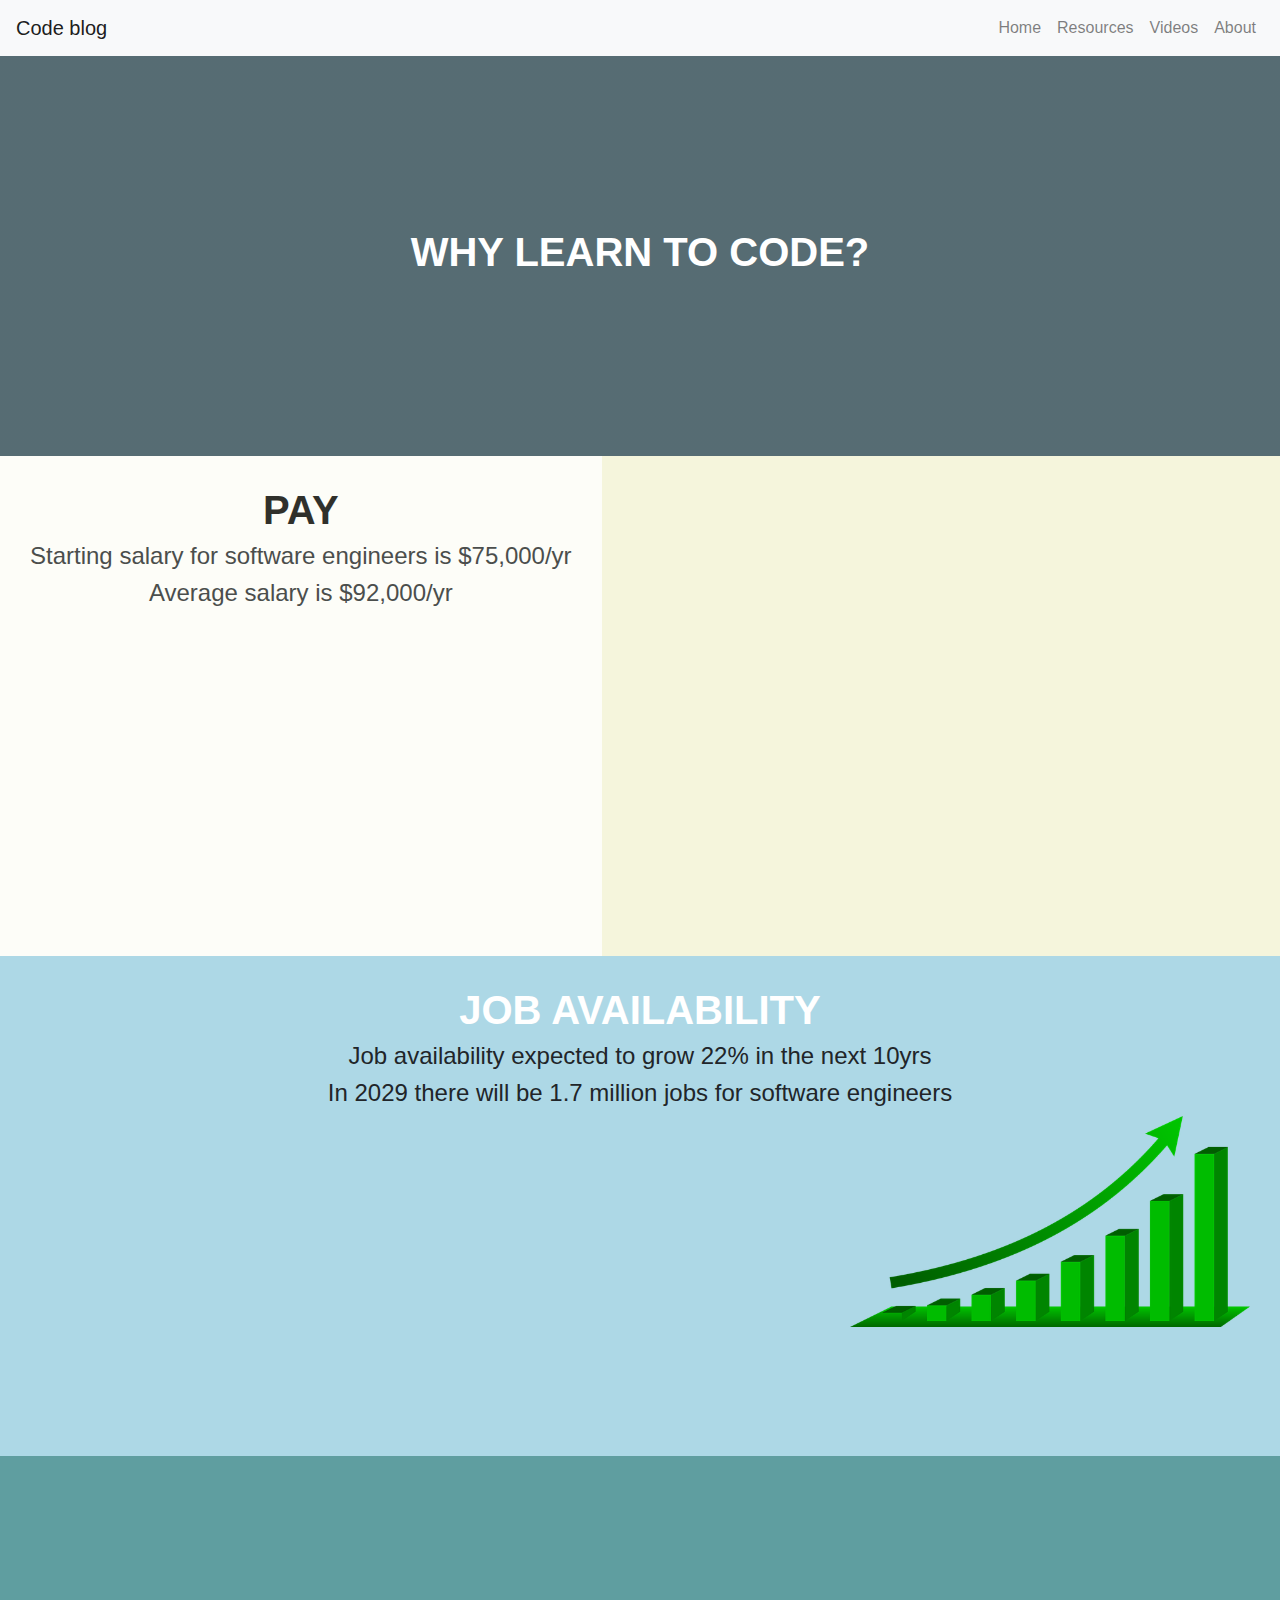
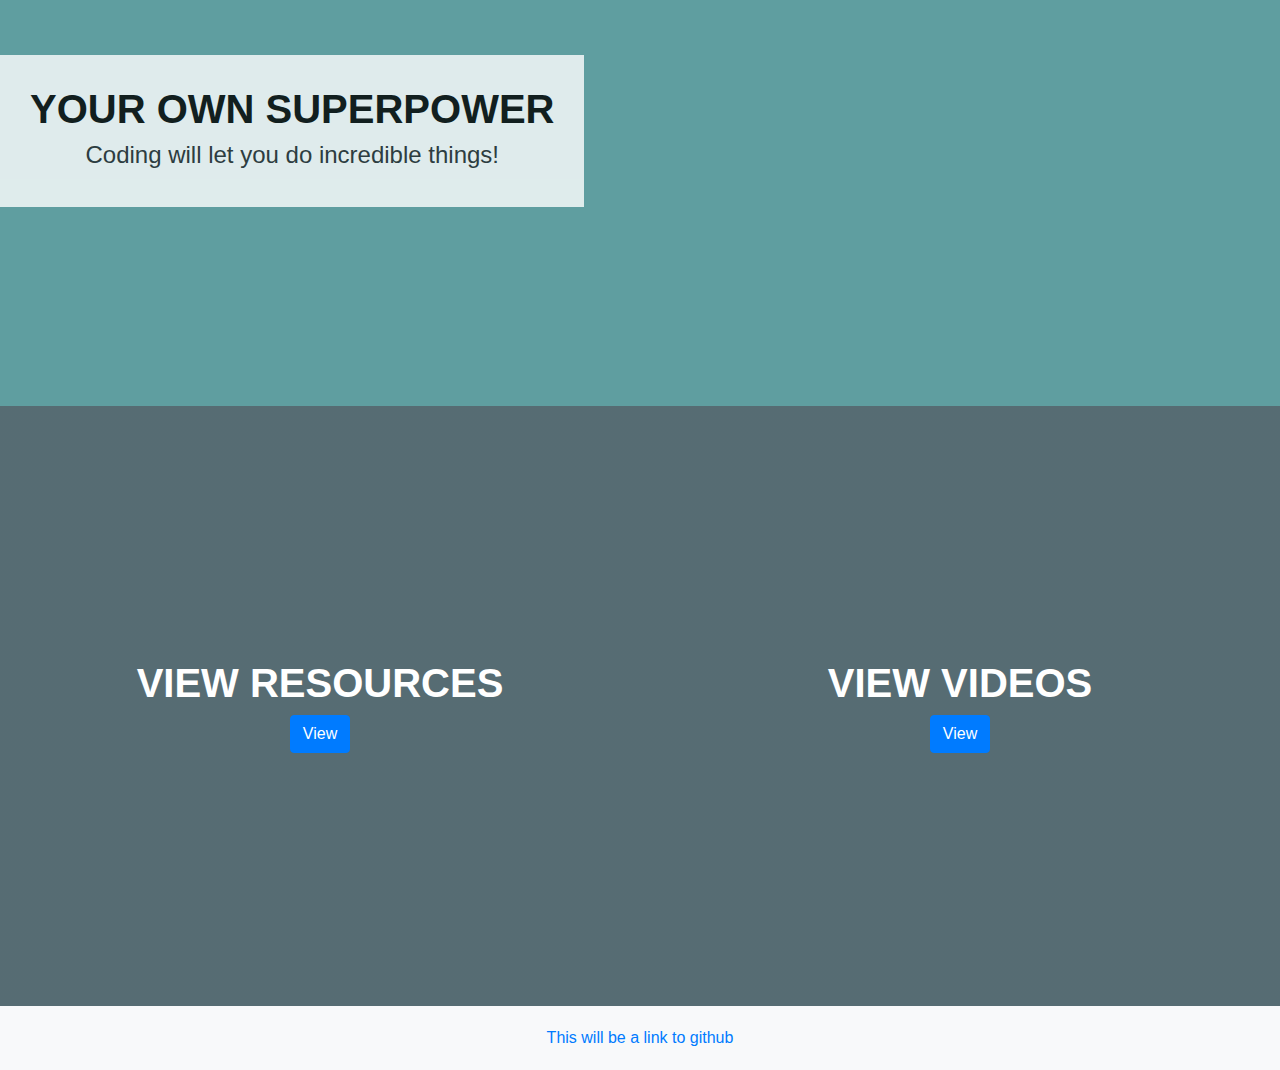
==== index.html @ 33748689 "add files" ====
<!DOCTYPE html>
<html lang="en">
<head>
    <meta charset="UTF-8">
    <meta name="viewport" content="width=device-width, initial-scale=1.0">
    <title>Code blog</title>
    <link rel="stylesheet" href="https://maxcdn.bootstrapcdn.com/bootstrap/4.0.0/css/bootstrap.min.css" integrity="sha384-Gn5384xqQ1aoWXA+058RXPxPg6fy4IWvTNh0E263XmFcJlSAwiGgFAW/dAiS6JXm" crossorigin="anonymous">
    <link rel="stylesheet" href="styles.css">
</head>
<body>

    <nav class="navbar navbar-expand-lg navbar-light bg-light">
        <a class="navbar-brand" href="#">Code blog</a>
        <button class="navbar-toggler" type="button" data-toggle="collapse" data-target="#navbarSupportedContent" aria-controls="navbarSupportedContent" aria-expanded="false" aria-label="Toggle navigation">
          <span class="navbar-toggler-icon"></span>
        </button>
      
        <div class="collapse navbar-collapse" id="navbarSupportedContent">
          <ul class="navbar-nav ml-auto">
            
            <li class="nav-item">
                <a class="nav-link" href="index.html">Home</a>
              </li>

            <li class="nav-item">
              <a class="nav-link" href="Resources.html">Resources</a>
            </li>
            <li class="nav-item">
                <a class="nav-link" href="videos.html">Videos</a>
              </li>
              <li class="nav-item">
                <a class="nav-link" href="About.html">About</a>
              </li>
           

          </ul>
  
        </div>
      </nav>


    <div id="top">
        <h2>Why learn to code?</h2> 
        <!-- <img id ="arrow" src="/imgs/down-arrow.png" alt=""> -->
    </div>


    <div id = "pay">
        <div class="content">
            <h2>Pay</h2>
            <h4>Starting salary for software engineers is $75,000/yr</h4>
            <h4>Average salary is $92,000/yr</h4>
        </div>
    </div>

    <div id =availability>
        
            <h2>Job availability</h2>
            <h4>Job availability expected to grow 22% in the next 10yrs</h4>
            <h4>In 2029 there will be 1.7 million jobs for software engineers</h4>
            <img id="growth" src="/imgs/growth.png" alt="">
    </div>

    <div id="super"> 
        <div class="content"> <h2>Your own superpower</h2>
            <h4>Coding will let you do incredible things!</h4></div>
       
    </div>
    

    <div id=toView>
        <div id="viewResources">
            <h2>View resources</h2>
            <a href="/Resources.html"><button id="btn" type="button" class="btn btn-primary">View</button></a>
            
        </div>
    
        <div id="viewVideos">
            <h2>View videos</h2>
            <a href="/videos.html"><button id="btn" type="button" class="btn btn-primary">View</button></a>
        </div>
    </div>
 






<footer>
    <a href="#">This will be a link to github</a>
</footer>

    <script src="https://code.jquery.com/jquery-3.2.1.slim.min.js" integrity="sha384-KJ3o2DKtIkvYIK3UENzmM7KCkRr/rE9/Qpg6aAZGJwFDMVNA/GpGFF93hXpG5KkN" crossorigin="anonymous"></script>
    <script src="https://cdnjs.cloudflare.com/ajax/libs/popper.js/1.12.9/umd/popper.min.js" integrity="sha384-ApNbgh9B+Y1QKtv3Rn7W3mgPxhU9K/ScQsAP7hUibX39j7fakFPskvXusvfa0b4Q" crossorigin="anonymous"></script>
    <script src="https://maxcdn.bootstrapcdn.com/bootstrap/4.0.0/js/bootstrap.min.js" integrity="sha384-JZR6Spejh4U02d8jOt6vLEHfe/JQGiRRSQQxSfFWpi1MquVdAyjUar5+76PVCmYl" crossorigin="anonymous"></script>
</body>
</html>
---- styles.css ----
/* all pages */
body {
    margin: 0;
    background-color: lightblue;
    text-align: center;
}


footer {
    padding: 20px;
    background-color: #F8F9FA;
    text-align: center;
  }

/*Homepage*/
#top {

    height: 400px;
    background-image: 
    linear-gradient(
        rgba(0, 0, 0, 0.5),
        rgba(0, 0, 0, 0.5)
      ),
    url("https://cdn.pixabay.com/photo/2016/02/19/11/19/computer-1209641__340.jpg");
    background-position: center; 
    background-repeat: no-repeat; 
    background-size: cover; 

    display: flex;
    justify-content: center;
    align-items: center;
    /*flex-direction: column;*/
    flex-wrap: wrap;

    
}

h2 {
    font-family: 'Roboto', sans-serif;
    font-weight: 700;
    color: white;
    text-transform: uppercase;
    
    font-size: 2.5rem;

}

#arrow {
    background-color: white;
    border-radius: 100%;
    width: 50px;
    display: flex;
    align-self: flex-end;
    justify-self: center;
}


#pay {
    height: 500px;
    background-color: beige;
    background-image: url("https://cdn.pixabay.com/photo/2014/10/23/10/10/dollar-499481_960_720.jpg");
    display: flex;
    align-self: center ;
}
.content{
    background-color: white;
    opacity: 0.8;

    padding: 30px;

}

.content h2 {
    color: black;

}

#availability {
    height: 500px;
    padding: 30px;

}
#growth {
    width: 400px;
  }

  #super {
      height: 550px;
      background-color: cadetblue;
      background-image: url("https://img.icons8.com/officexs/2x/superman.png");
      display: flex;
      align-items: center;
  }




  
/*media queries*/
@media only screen and (max-width: 430px) {
    body {
      text-align: center;
    }

    #growth {
        width: 200px;
      }
      #cpu {
        width: 300px;
    }
  }

/* Desktop Styles */
@media only screen and (min-width: 961px) {
    body {
    }
    #growth {
        display: float;
        float: right;
      }
      #viewResources, #viewVideos, #free, #paid {
        height: 600px;
        width: 50%;
    }
    #toView, #websites {
        display: flex;
        flex-direction: row;
    }

  }
  


/*about page*/
  #gettingStarted {
      text-align: center;
      padding: 80px 30px;
  }

  #viewResources, #viewVideos {
      height: 600px;
      display: flex;
      justify-content: center;
      align-items: center;
      flex-direction: column;
    }

    #viewResources {
        background-image: linear-gradient(
            rgba(0, 0, 0, 0.5),
            rgba(0, 0, 0, 0.5)
          ),url("https://cdn.pixabay.com/photo/2017/07/02/09/03/books-2463779_960_720.jpg");
        background-position: center;
        background-repeat: no-repeat;

    }

    #viewVideos {
        background-image: linear-gradient(
            rgba(0, 0, 0, 0.5),
            rgba(0, 0, 0, 0.5)
          ),url("https://cdn.pixabay.com/photo/2015/01/21/14/14/apple-606761_960_720.jpg");
        background-position: center;
        background-repeat: no-repeat;

    }

/*resources page */


#free, #paid {
    height: 400px;
    display: flex;
    align-items: center;
    flex-direction: column;
  }


  .bigText {
      font-size: 30px;
  }

  #websites {
      margin-top: 50px;
  }

  h1 {
      margin: 20px;
  }




/*videos*/
/*media queries*/
@media only screen and (max-width: 430px) {
  iframe {
    width: 310;
    height: 300;
    margin: 20px 0;
  }
}

/* Tablet Styles */
@media only screen and (min-width: 401px) and (max-width: 960px) {
  iframe {
  width: 500px;
  height: 285px;
  margin: 30px;
  }
}


/* Desktop Styles */
@media only screen and (min-width: 961px) {
iframe {
  width: 500px;
  height: 280px;
  margin: 30px;
}
}
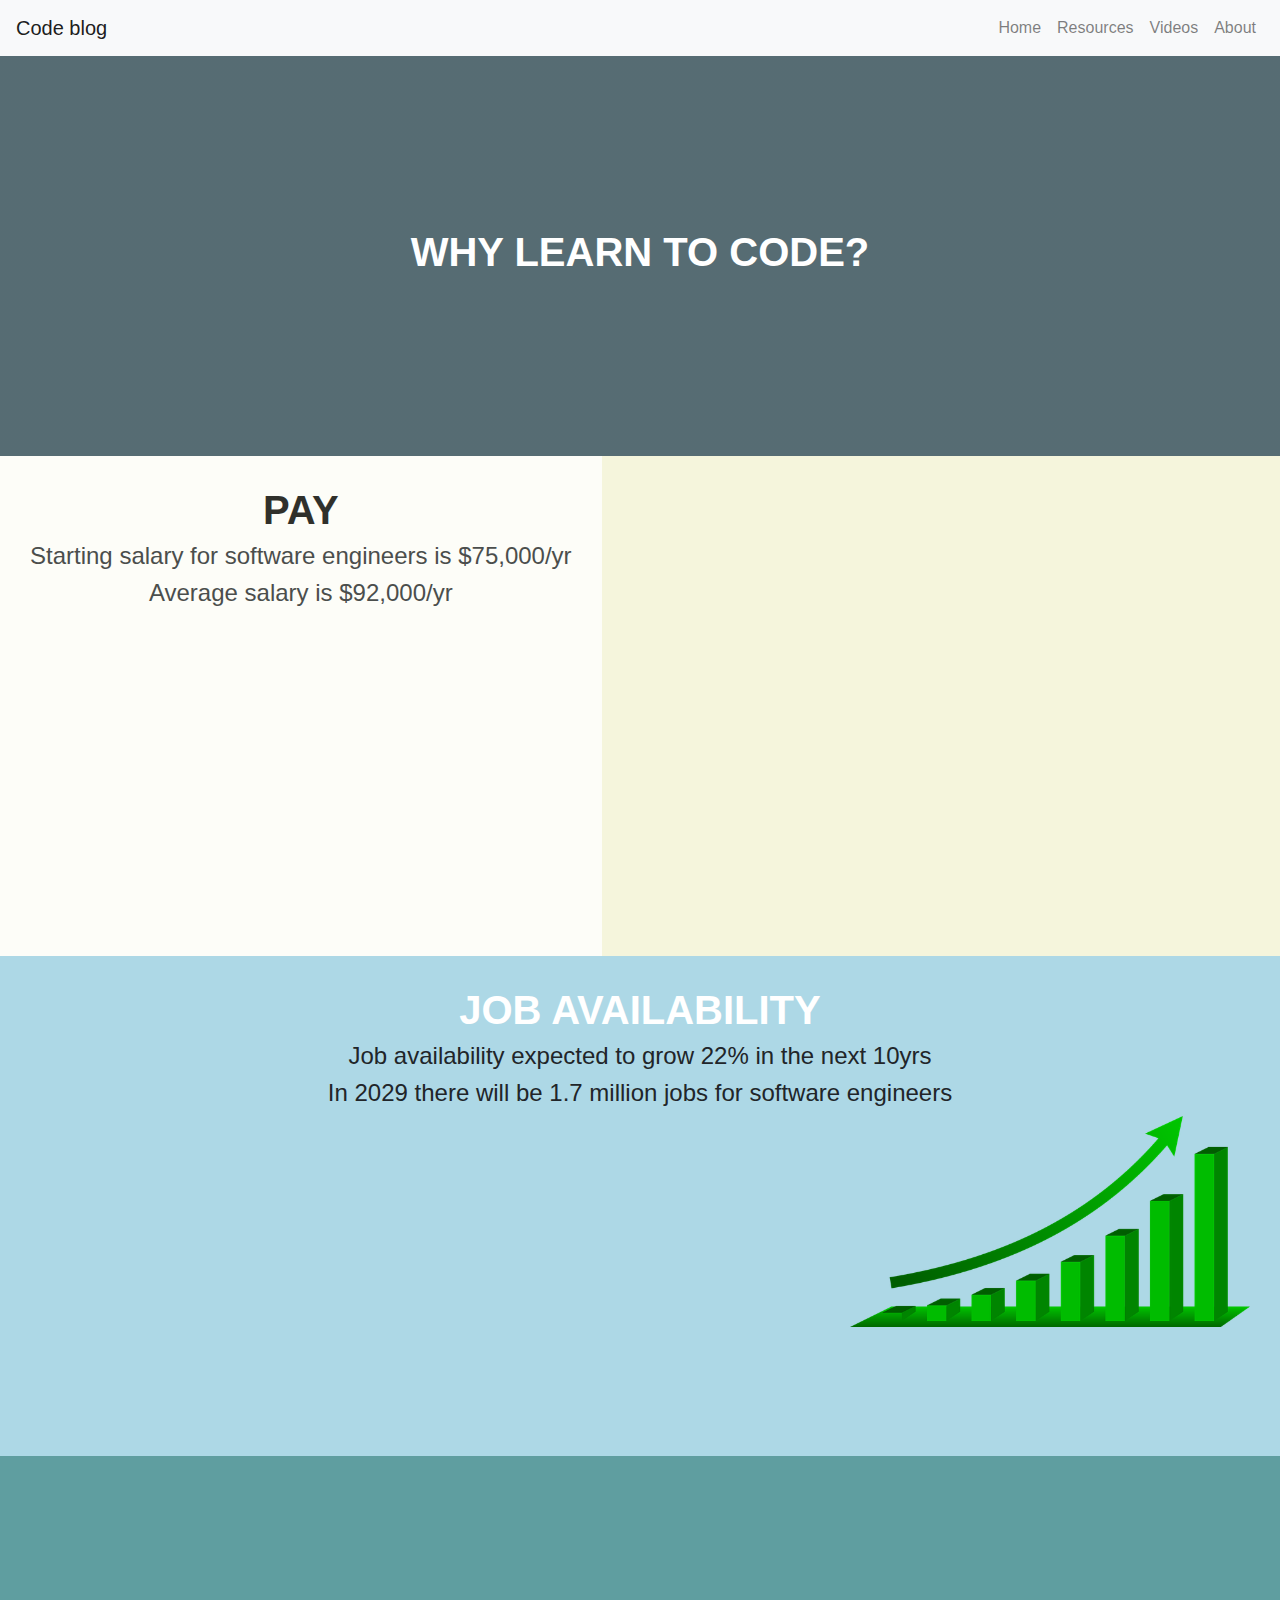
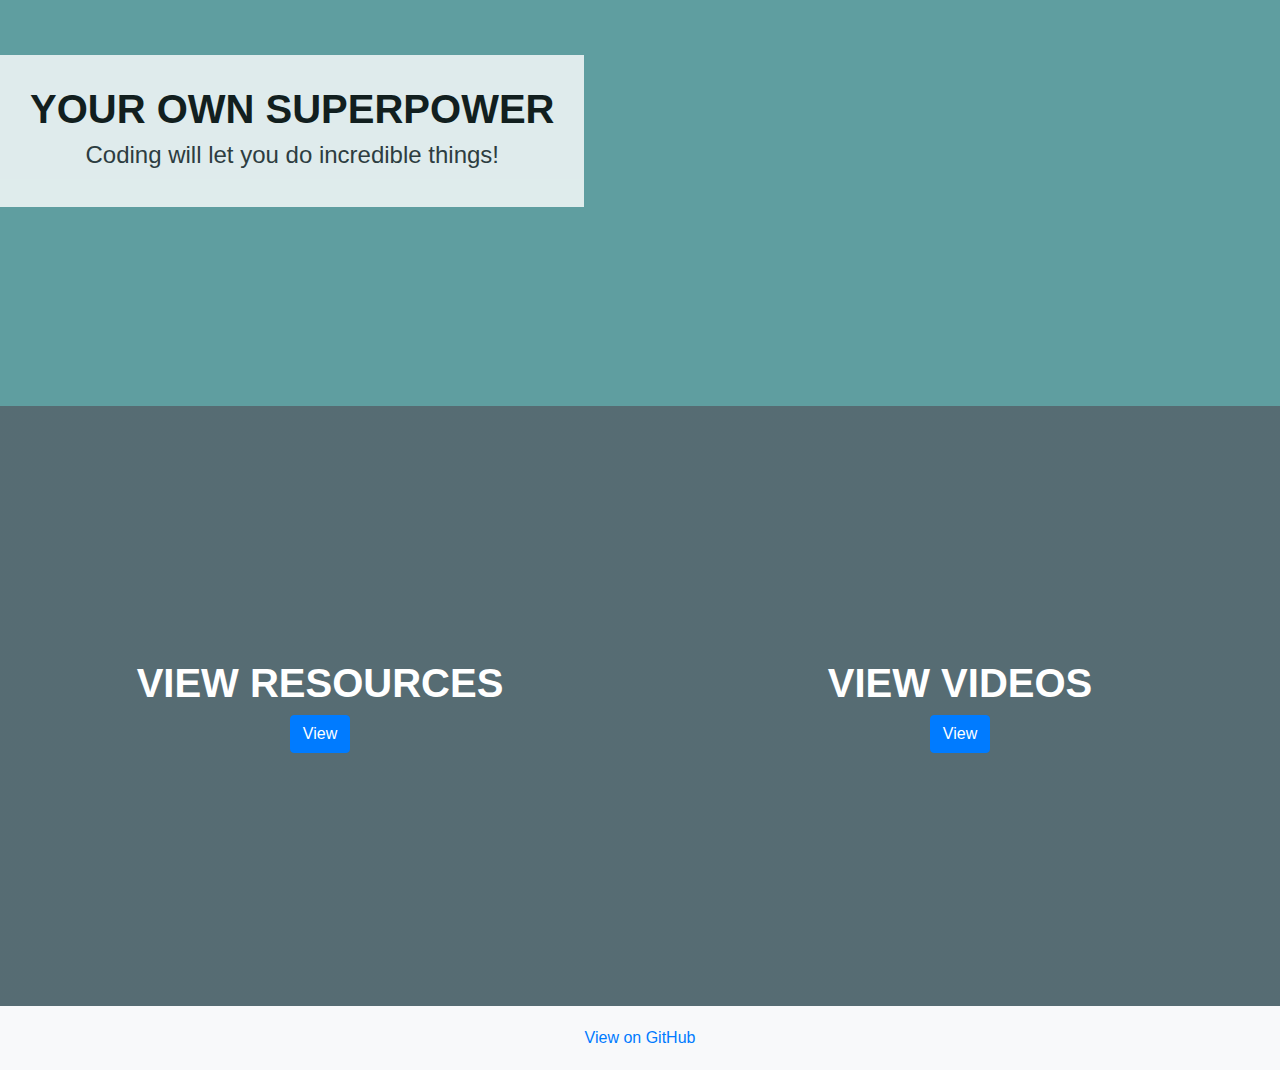
==== commit 9c88e9fa: "add github link to footer" ====
--- a/index.html
+++ b/index.html
@@ -87,9 +87,9 @@
 
 
 
-<footer>
-    <a href="#">This will be a link to github</a>
-</footer>
+    <footer>
+      <a href="https://github.com/dbowie83/Creative-Lab-1">View on GitHub</a>
+  </footer>
 
     <script src="https://code.jquery.com/jquery-3.2.1.slim.min.js" integrity="sha384-KJ3o2DKtIkvYIK3UENzmM7KCkRr/rE9/Qpg6aAZGJwFDMVNA/GpGFF93hXpG5KkN" crossorigin="anonymous"></script>
     <script src="https://cdnjs.cloudflare.com/ajax/libs/popper.js/1.12.9/umd/popper.min.js" integrity="sha384-ApNbgh9B+Y1QKtv3Rn7W3mgPxhU9K/ScQsAP7hUibX39j7fakFPskvXusvfa0b4Q" crossorigin="anonymous"></script>
